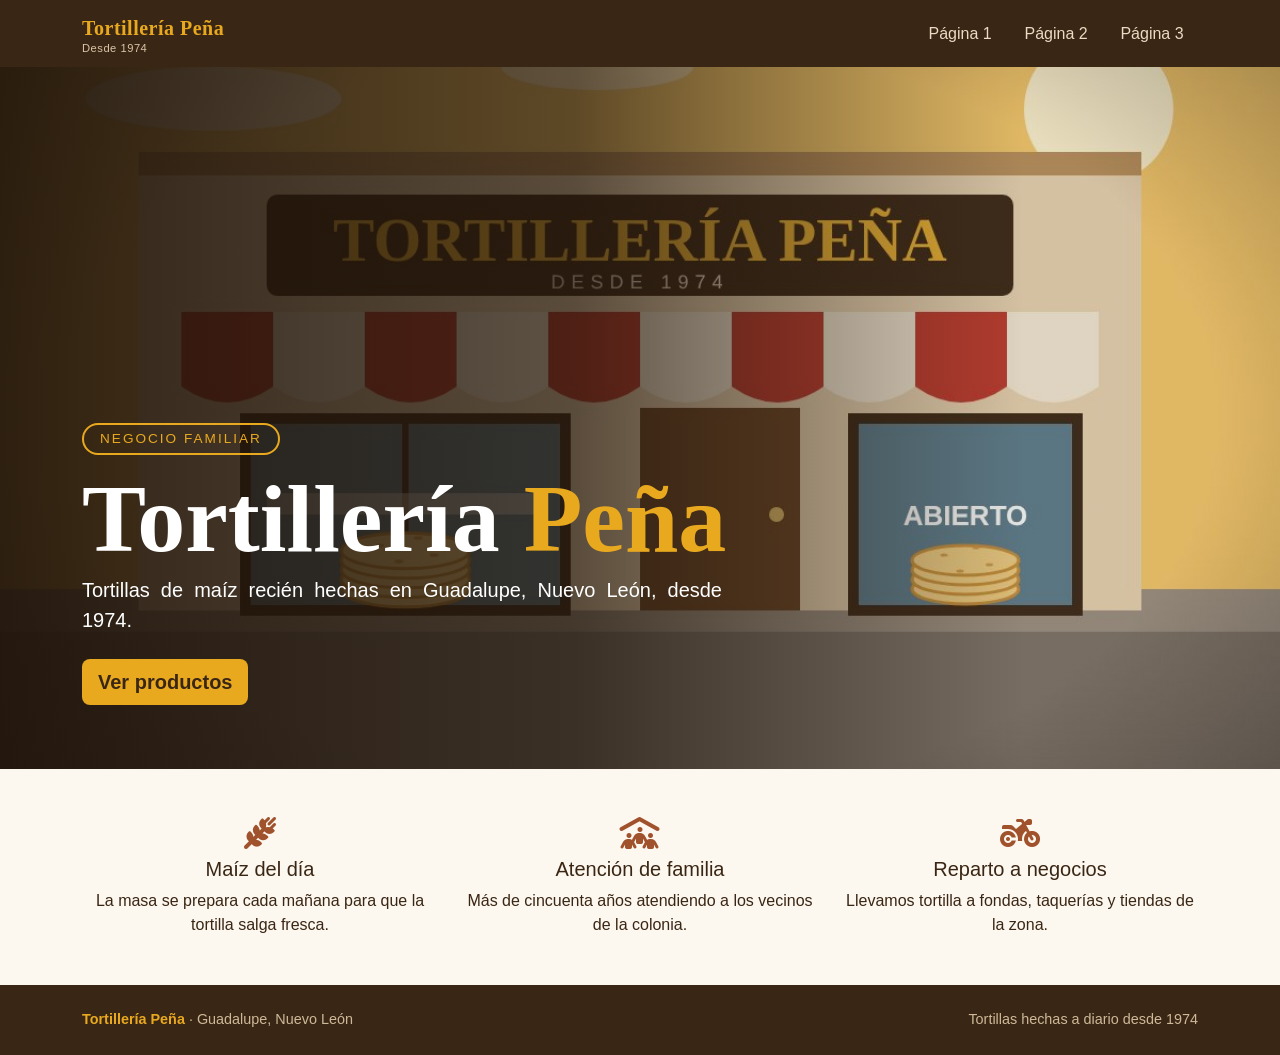
==== index.html @ 114c9823 "Pagina principal con menu, imagen y texto grande" ====
<!DOCTYPE html>
<html lang="es">

<head>
    <meta charset="UTF-8">
    <meta name="viewport" content="width=device-width, initial-scale=1.0">
    <title>Inicio | Tortillería Peña</title>
    <!-- Bootstrap v5.3.3 -->
    <link rel="stylesheet" href="https://cdnjs.cloudflare.com/ajax/libs/bootstrap/5.3.3/css/bootstrap.min.css"
        integrity="sha512-jnSuA4Ss2PkkikSOLtYs8BlYIeeIK1h99ty4YfvRPAlzr377vr3CXDb7sb7eEEBYjDtcYj+AjBH3FLv5uSJuXg=="
        crossorigin="anonymous" referrerpolicy="no-referrer" />
    <!-- Font Awesome v6.6.0 -->
    <link rel="stylesheet" href="https://cdnjs.cloudflare.com/ajax/libs/font-awesome/6.6.0/css/all.min.css"
        integrity="sha512-Kc323vGBEqzTmouAECnVceyQqyqdsSiqLQISBL29aUW4U/M7pSPA/gEUZQqv1cwx4OnYxTxve5UMg5GT6L4JJg=="
        crossorigin="anonymous" referrerpolicy="no-referrer" />
    <link rel="stylesheet" href="css/estilos.css">
</head>

<body>
    <!-- Menu de navegacion -->
    <nav class="navbar navbar-expand-md navbar-dark menu sticky-top">
        <div class="container">
            <a class="navbar-brand" href="#">Tortillería Peña<small>Desde 1974</small></a>
            <button class="navbar-toggler" type="button" data-bs-toggle="collapse" data-bs-target="#menuPrincipal"
                aria-controls="menuPrincipal" aria-expanded="false" aria-label="Abrir menú">
                <span class="navbar-toggler-icon"></span>
            </button>
            <div class="collapse navbar-collapse" id="menuPrincipal">
                <ul class="navbar-nav ms-auto gap-md-1">
                    <li class="nav-item"><a class="nav-link" href="#">Página 1</a></li>
                    <li class="nav-item"><a class="nav-link" href="#">Página 2</a></li>
                    <li class="nav-item"><a class="nav-link" href="#">Página 3</a></li>
                </ul>
            </div>
        </div>
    </nav>

    <!-- Portada con imagen y texto grande -->
    <header class="portada">
        <img src="img/portada.jpg" alt="Local de Tortillería Peña" class="fondo">
        <div class="container">
            <span class="sello">Negocio familiar</span>
            <h1 class="texto-grande">Tortillería <span>Peña</span></h1>
            <p class="lead">Tortillas de maíz recién hechas en Guadalupe, Nuevo León, desde 1974.</p>
            <a href="#" class="btn btn-maiz btn-lg mt-2">Ver productos</a>
        </div>
    </header>

    <main class="container my-5">
        <div class="row g-4 text-center">
            <div class="col-md-4">
                <i class="fa-solid fa-wheat-awn fa-2x mb-2" style="color: var(--barro)"></i>
                <h5>Maíz del día</h5>
                <p class="text-center mb-0">La masa se prepara cada mañana para que la tortilla salga fresca.</p>
            </div>
            <div class="col-md-4">
                <i class="fa-solid fa-people-roof fa-2x mb-2" style="color: var(--barro)"></i>
                <h5>Atención de familia</h5>
                <p class="text-center mb-0">Más de cincuenta años atendiendo a los vecinos de la colonia.</p>
            </div>
            <div class="col-md-4">
                <i class="fa-solid fa-motorcycle fa-2x mb-2" style="color: var(--barro)"></i>
                <h5>Reparto a negocios</h5>
                <p class="text-center mb-0">Llevamos tortilla a fondas, taquerías y tiendas de la zona.</p>
            </div>
        </div>
    </main>

    <footer class="py-4 mt-5">
        <div class="container d-md-flex justify-content-between text-center text-md-start">
            <span><strong>Tortillería Peña</strong> &middot; Guadalupe, Nuevo León</span>
            <span>Tortillas hechas a diario desde 1974</span>
        </div>
    </footer>

    <!-- JS de Bootstrap v5.3.3 -->
    <script src="https://cdnjs.cloudflare.com/ajax/libs/bootstrap/5.3.3/js/bootstrap.bundle.min.js"
        integrity="sha512-7Pi/otdlbbCR+LnW+F7PwFcSDJOuUJB3OxtEHbg4vSMvzvJjde4Po1v4BR9Gdc9aXNUNFVUY+SK51wWT8WF0Gg=="
        crossorigin="anonymous" referrerpolicy="no-referrer"></script>
</body>

</html>
---- css/estilos.css ----
/* Estilos del sitio de Tortilleria Peña */
:root {
    --maiz: #e9a91f;
    --maiz-claro: #fbecc4;
    --cafe: #3a2614;
    --barro: #a0522d;
    --crema: #fdf8ef;
}

body {
    background-color: var(--crema);
    color: var(--cafe);
    font-family: "Segoe UI", Roboto, Arial, sans-serif;
}

/* ---------- Menu ---------- */
.menu {
    background-color: var(--cafe);
}

.menu .navbar-brand {
    font-family: Georgia, "Times New Roman", serif;
    font-weight: 700;
    color: var(--maiz);
    letter-spacing: .5px;
}

.menu .navbar-brand small {
    font-family: "Segoe UI", Arial, sans-serif;
    font-size: .7rem;
    color: #d9c6a8;
    font-weight: 400;
    display: block;
    line-height: 1;
}

.menu .nav-link {
    color: #eadbc4;
    border-radius: 6px;
    padding-left: .9rem !important;
    padding-right: .9rem !important;
}

.menu .nav-link:hover {
    color: var(--maiz);
}

/* Pagina en la que se encuentra el usuario */
.menu .nav-link.active {
    background-color: var(--maiz);
    color: var(--cafe) !important;
    font-weight: 600;
}

/* ---------- Portada (index) ---------- */
.portada {
    position: relative;
    min-height: 78vh;
    display: flex;
    align-items: flex-end;
    overflow: hidden;
}

/* La imagen ocupa todo el fondo de la portada */
.portada .fondo {
    position: absolute;
    inset: 0;
    width: 100%;
    height: 100%;
    object-fit: cover;
}

.portada::before {
    content: "";
    position: absolute;
    inset: 0;
    z-index: 1;
    background: linear-gradient(90deg, rgba(30, 18, 8, .92) 0%, rgba(30, 18, 8, .7) 45%, rgba(30, 18, 8, .1) 80%);
}

.portada .container {
    position: relative;
    z-index: 2;
    padding-bottom: 4rem;
    color: #fff;
}

.texto-grande {
    font-family: Georgia, "Times New Roman", serif;
    font-size: clamp(2.8rem, 8vw, 6rem);
    font-weight: 700;
    line-height: 1;
    margin-bottom: .5rem;
}

.texto-grande span {
    color: var(--maiz);
}

.portada .lead {
    max-width: 640px;
    font-size: 1.25rem;
}

.sello {
    display: inline-block;
    border: 2px solid var(--maiz);
    color: var(--maiz);
    border-radius: 50px;
    padding: .25rem 1rem;
    font-size: .85rem;
    letter-spacing: 2px;
    text-transform: uppercase;
    margin-bottom: 1rem;
}

/* ---------- Encabezado de las paginas internas ---------- */
.encabezado {
    background-color: var(--maiz-claro);
    border-bottom: 4px solid var(--maiz);
    padding: 2.5rem 0 2rem 0;
    margin-bottom: 2.5rem;
}

.encabezado h1 {
    font-family: Georgia, "Times New Roman", serif;
    font-weight: 700;
}

h2.titulo-seccion {
    font-family: Georgia, "Times New Roman", serif;
    font-weight: 700;
    margin-bottom: 1rem;
}

p {
    text-align: justify;
}

/* ---------- Pagina 1 ---------- */
.carousel-item img {
    height: 430px;
    object-fit: cover;
}

.carousel {
    border-radius: 14px;
    overflow: hidden;
    box-shadow: 0 8px 22px rgba(58, 38, 20, .2);
}

.carousel-caption {
    background-color: rgba(30, 18, 8, .6);
    border-radius: 10px;
    left: 10%;
    right: 10%;
    bottom: 1.5rem;
    padding: .6rem 1rem;
}

.anio {
    font-family: Georgia, serif;
    font-size: 2.6rem;
    font-weight: 700;
    color: var(--barro);
    line-height: 1;
}

.accordion-button:not(.collapsed) {
    background-color: var(--maiz-claro);
    color: var(--cafe);
}

.accordion-button:focus {
    box-shadow: 0 0 0 .2rem rgba(233, 169, 31, .35);
}

/* ---------- Pagina 2 ---------- */
.tarjeta-producto {
    border: none;
    border-radius: 14px;
    overflow: hidden;
    box-shadow: 0 4px 14px rgba(58, 38, 20, .12);
    transition: transform .2s;
}

.tarjeta-producto:hover {
    transform: translateY(-5px);
}

.tarjeta-producto img {
    height: 230px;
    object-fit: cover;
}

.btn-maiz {
    background-color: var(--maiz);
    color: var(--cafe);
    font-weight: 600;
    border: none;
}

.btn-maiz:hover,
.btn-maiz:focus {
    background-color: #d4960f;
    color: var(--cafe);
}

.bg-barro {
    background-color: var(--barro) !important;
}

/* ---------- Pagina 3 ---------- */
.foto-redonda {
    border-radius: 14px;
    width: 100%;
    height: 220px;
    object-fit: cover;
    box-shadow: 0 4px 14px rgba(58, 38, 20, .15);
}

.paso {
    width: 46px;
    height: 46px;
    border-radius: 50%;
    background-color: var(--maiz);
    color: var(--cafe);
    font-weight: 700;
    font-size: 1.2rem;
    display: flex;
    align-items: center;
    justify-content: center;
    flex-shrink: 0;
}

.nav-tabs .nav-link {
    color: var(--cafe);
}

.nav-tabs .nav-link.active {
    font-weight: 600;
    border-top: 3px solid var(--maiz);
}

.card-pedido {
    border: none;
    border-radius: 14px;
    box-shadow: 0 4px 14px rgba(58, 38, 20, .12);
}

/* ---------- Pie ---------- */
footer {
    background-color: var(--cafe);
    color: #cdb999;
    font-size: .9rem;
}

footer strong {
    color: var(--maiz);
}
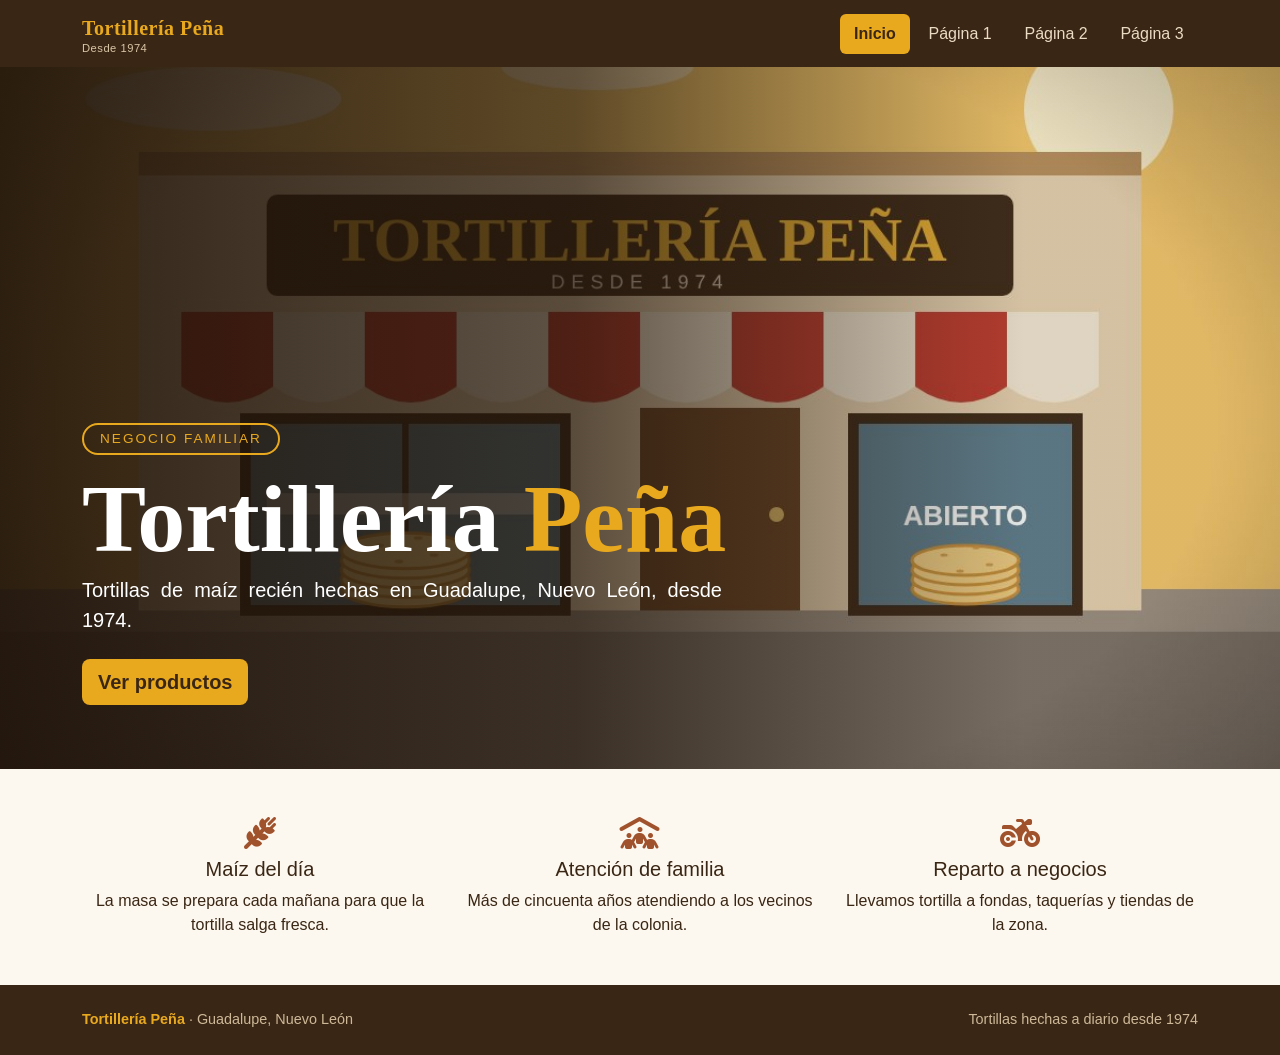
==== commit 8c706a0c: "Paginas 1, 2 y 3 con menu enlazado" ====
--- a/index.html
+++ b/index.html
@@ -20,16 +20,17 @@
     <!-- Menu de navegacion -->
     <nav class="navbar navbar-expand-md navbar-dark menu sticky-top">
         <div class="container">
-            <a class="navbar-brand" href="#">Tortillería Peña<small>Desde 1974</small></a>
+            <a class="navbar-brand" href="index.html">Tortillería Peña<small>Desde 1974</small></a>
             <button class="navbar-toggler" type="button" data-bs-toggle="collapse" data-bs-target="#menuPrincipal"
                 aria-controls="menuPrincipal" aria-expanded="false" aria-label="Abrir menú">
                 <span class="navbar-toggler-icon"></span>
             </button>
             <div class="collapse navbar-collapse" id="menuPrincipal">
                 <ul class="navbar-nav ms-auto gap-md-1">
-                    <li class="nav-item"><a class="nav-link" href="#">Página 1</a></li>
-                    <li class="nav-item"><a class="nav-link" href="#">Página 2</a></li>
-                    <li class="nav-item"><a class="nav-link" href="#">Página 3</a></li>
+                    <li class="nav-item"><a class="nav-link active" aria-current="page" href="index.html">Inicio</a></li>
+                    <li class="nav-item"><a class="nav-link" href="pagina1.html">Página 1</a></li>
+                    <li class="nav-item"><a class="nav-link" href="pagina2.html">Página 2</a></li>
+                    <li class="nav-item"><a class="nav-link" href="pagina3.html">Página 3</a></li>
                 </ul>
             </div>
         </div>
@@ -42,7 +43,7 @@
             <span class="sello">Negocio familiar</span>
             <h1 class="texto-grande">Tortillería <span>Peña</span></h1>
             <p class="lead">Tortillas de maíz recién hechas en Guadalupe, Nuevo León, desde 1974.</p>
-            <a href="#" class="btn btn-maiz btn-lg mt-2">Ver productos</a>
+            <a href="pagina2.html" class="btn btn-maiz btn-lg mt-2">Ver productos</a>
         </div>
     </header>
 
